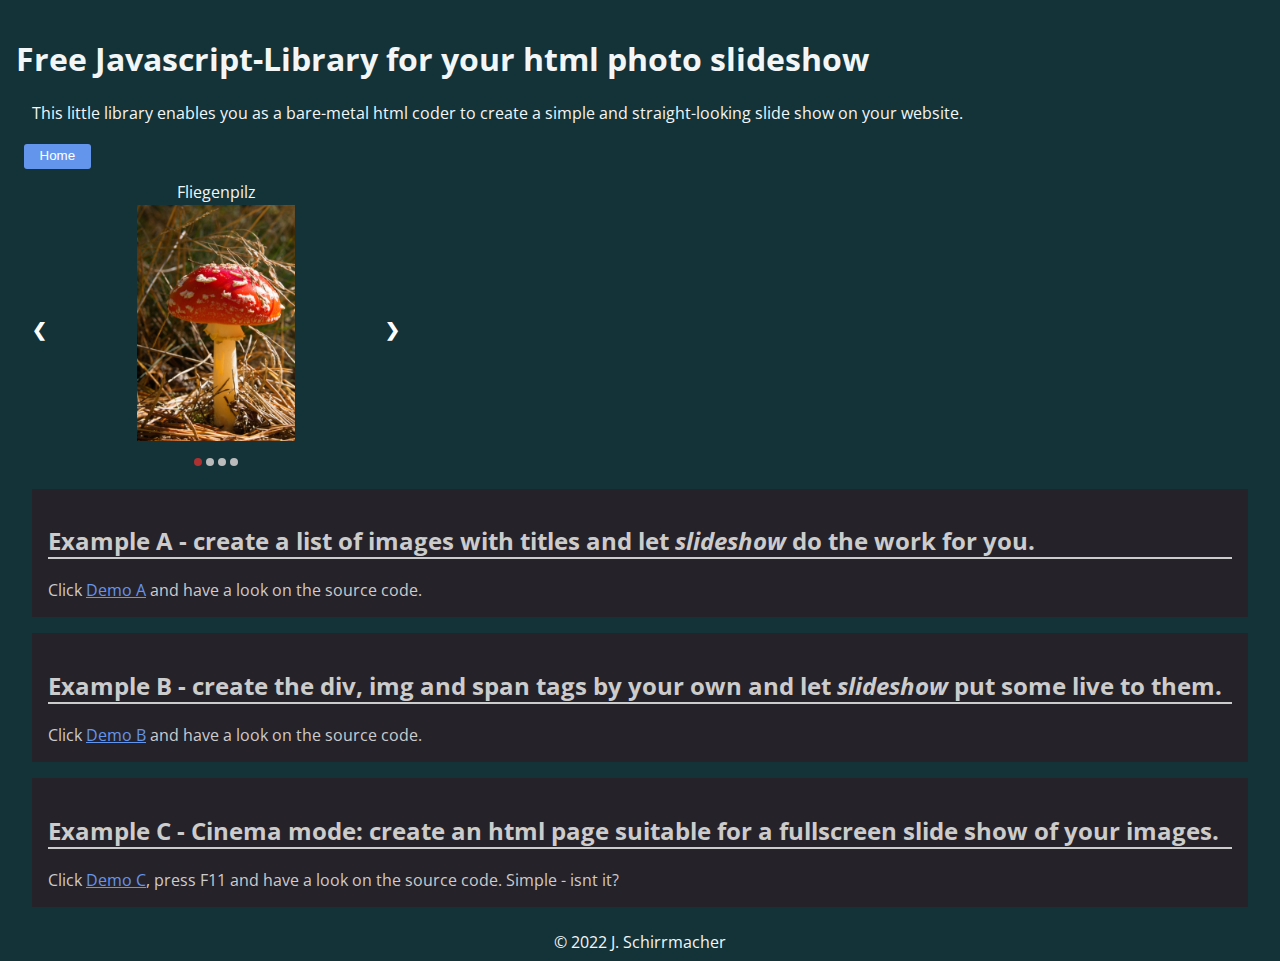
==== index.html @ a9ce5063 "Initial release" ====
﻿<!DOCTYPE HTML>
<html lang="en">

  <head>
    <meta charset="utf-8">
    <meta name="viewport" content="width=device-width, initial-scale=1.0"/>
    <title>Javascript library "slideshow"</title>
    <link rel="stylesheet" href="slideshow.css"/>
    <script src="slideshow.js"></script>
    <link rel="stylesheet" href="modern.css">
    <link rel="stylesheet" href="buttons.css">
    <script>
      window.onload = ()=>{
        new Slideshow("example1", [
        "img1.jpg", "Fliegenpilz",
        "img2.jpg", "Blautäubling",
        "img3.jpg", "Parasolpilz",
        "img4.jpg", "Schopftintling"
      ]);}
    </script>
    <style>
      img {max-width: 100%;}
    </style>

  </head>

  <body class="body-colors">
  
    <header class="header-colors">
      <h1>Free Javascript-Library for your html photo slideshow</h1>
      <p>
        This little library enables you as a bare-metal html coder to create a simple and straight-looking slide show on your website.
      </p>      
      <button class="btn" onclick="window.location.href='../../index.html'">Home</button>
      <div id="example1" style="width: auto; max-width: 400px; aspect-ratio: 4/3"></div>
    </header>

    <section>
      <h2>Example A - create a list of images with titles and let <i>slideshow</i> do the work for you.</h2>
      <div>
        Click <a href="demoa.html">Demo A</a> and have a look on the source code.
      </div>
    </section>

    <section>
      <h2>Example B - create the div, img and span tags by your own and let <i>slideshow</i> put some live to them.</h2>
      <div>
        Click <a href="demob.html">Demo B</a> and have a look on the source code.
      </div>
    </section>

    <section>
      <h2>Example C - Cinema mode: create an html page suitable for a fullscreen slide show of your images.</h2>
      <div>
        Click <a href="democ.html">Demo C</a>, press F11 and have a look on the source code. Simple - isnt it?
      </div>
    </section>

    <footer>
      © 2022 J. Schirrmacher
    </footer>

  </body>
</html>
---- slideshow.css ----
.slideshow {
  position: relative; width: 100%; height: 100%;
}

.title {
  padding: 0.5em;
  height: 1em;
  text-align: center;
}

.images {
  width: 100%;
  height: calc(100% - 4em);
}

.images img {  
  display: none;
}

.images img {
  object-fit: contain;
  width: 100%;
  height: 100%;
}

.bullets {
  height: 1em;
  padding: 0.5em;
  text-align: center;
  bottom: 0;
  cursor: default;
}

.bullet {
  display: inline-block;
  cursor: pointer;
  font-size: 0.5em;
  width: 1em;
  height: 1em;
  border-radius: 50%;
  background-color: #bbb;
  transition: background-color 0.6s ease;
}

.activeBullet, .bullet:hover {
  background-color: #ae3131;
}

.fade {
  animation-name: fade;
  animation-duration: 1.5s;
}

.prev, .next {
  cursor: pointer;
  position: absolute;
  top: 50%;
  width: auto;
  margin-top: -22px;
  padding: 16px;
  color: white;
  font-weight: bold;
  font-size: 18px;
  transition: 0.6s ease;
  border-radius: 0 3px 3px 0;
  user-select: none;
}

.next {
  right: 0;
  border-radius: 3px 0 0 3px;
}

.prev:hover, .next:hover {
  background-color: rgba(0,0,0,0.5);
}

@keyframes fade {
  from {opacity: .4}
  to {opacity: 1}
}
---- modern.css ----
﻿@import url('https://fonts.googleapis.com/css?family=Open+Sans');

/* ---------------- html main structure ---------------- */

header, footer {
  color: hsl(190, 20%, 96%);
  background-color: hsl(190, 50%, 15%);
}

body {
  font-family: "open sans";
  padding: 0;
  margin: 0;
  background-color: hsl(190, 50%, 15%);
}

header {
  padding: 1em 1em 0 1em;
}

section {
  color: hsl(0, 0%, 80%);
  padding: 1em;
  background-color: hsl(270, 10%, 15%);
  margin: 1em 2em 1em 2em;
}

footer {
  clear: both;
  padding: 0.5em;
  text-align: center;
}

img {
  max-width: 100%;
}

/* ---------------- common content ---------------- */

h2 {
  border-bottom: 2px solid hsl(0, 0%, 80%);
}

h3 {
  font-style: italic;
}

p {
  margin: 1em;
}

/* ---------------- special ---------------- */

@import url(https://fonts.googleapis.com/css?family=Lora);
.formula {
  margin-left: 20px;
  font: 14pt "Lora";
  font-style: italic;
}

.formula>span {
  margin-right: 20px;
}

u {
  text-decoration: none;
  font: 12pt "Lora";
  font-style: italic;
  margin: 0 4px 0 4px;
}

.warnbar {
  clear: both; 
  width: 100%;
  height: 20px;
  background: url(../images/restrl.png) repeat; 
}

a:link {color: cornflowerblue;}
a:visited {color: green;}
a:hover {color: hotpink;}
a:active {color: blue;}
---- buttons.css ----
﻿.btn {
  border: 0;
  border-radius: 3px;
  padding: 0.1em 1em 0.25em 1em;
  margin: 4px 8px 4px 8px;
  min-width: 5em;
  height: 1.85em;
  color: white;
  background-color: cornflowerblue;
}

.imgbtn {
  border: 0;
  border-radius: 3px;
  padding: 2px 2px 0 2px;
  margin: 0 4px 0 0;
  background-color: cornflowerblue;
}

.imgbtn:hover, .btn:hover {
  box-shadow: 2px 4px 6px 8px hsla(60,50%,50%,0.1), 2px 4px 6px 8px hsla(60,50%,50%,0.2);
  transition: box-shadow 0.25s;
}

.imgbtn:active, .btn:active {
  background-color: cornflowerblue;  
  box-shadow: 3px 3px 2px #444444 inset;
  position: relative;
  left: 1px; top: 1px;
}

.toolbar [type=radio] {
  visibility: hidden;
  position: absolute;
}

.toolbar img {
  padding: 2px 2px 2px 2px;
  cursor:pointer;
  background-color: #CCCCCC;  
  border-radius: 3px;
}

.toolbar input:checked+img {
  background-color: cornflowerblue;  
  box-shadow: 3px 3px 2px #444444 inset;
  position: relative;
  left: 1px; top: 1px;
}

.toolbar img:hover {
  box-shadow: 2px 4px 6px 8px hsla(60,50%,50%,0.1), 2px 4px 6px 8px hsla(60,50%,50%,0.2);
  transition: box-shadow 0.25s;
}
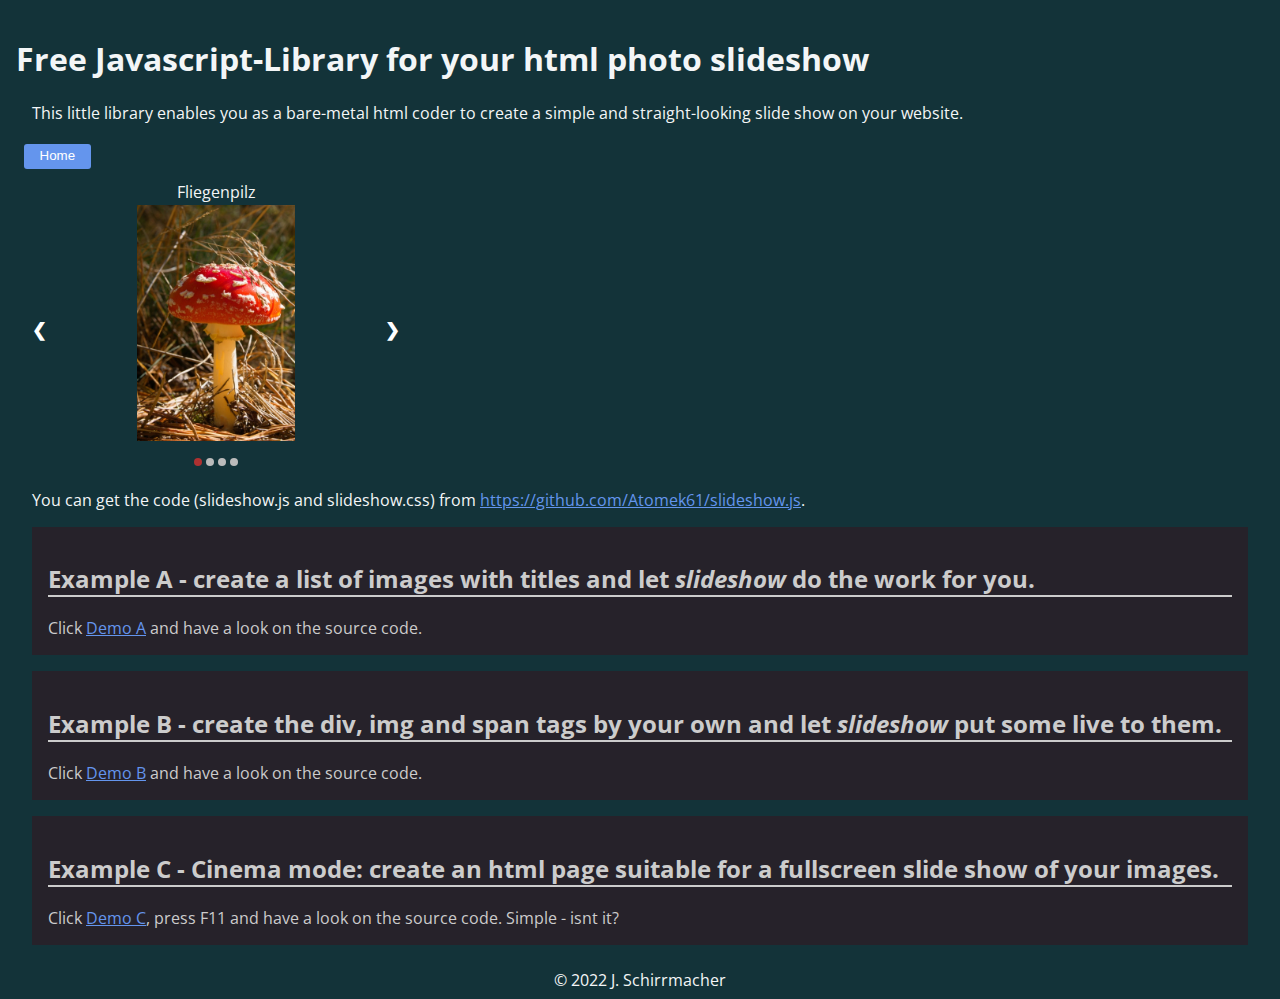
==== commit cfcf6584: "cinema-mode eingeführt" ====
--- a/index.html
+++ b/index.html
@@ -11,12 +11,14 @@
     <link rel="stylesheet" href="buttons.css">
     <script>
       window.onload = ()=>{
-        new Slideshow("example1", [
+        let slideshow = new Slideshow("example1", [
         "img1.jpg", "Fliegenpilz",
         "img2.jpg", "Blautäubling",
         "img3.jpg", "Parasolpilz",
         "img4.jpg", "Schopftintling"
-      ]);}
+      ]);
+      slideshow.start();
+      }
     </script>
     <style>
       img {max-width: 100%;}
@@ -33,6 +35,9 @@
       </p>      
       <button class="btn" onclick="window.location.href='../../index.html'">Home</button>
       <div id="example1" style="width: auto; max-width: 400px; aspect-ratio: 4/3"></div>
+      <p>
+        You can get the code (slideshow.js and slideshow.css) from <a href="https://github.com/Atomek61/slideshow.js">https://github.com/Atomek61/slideshow.js</a>.
+      </p>
     </header>
 
     <section>
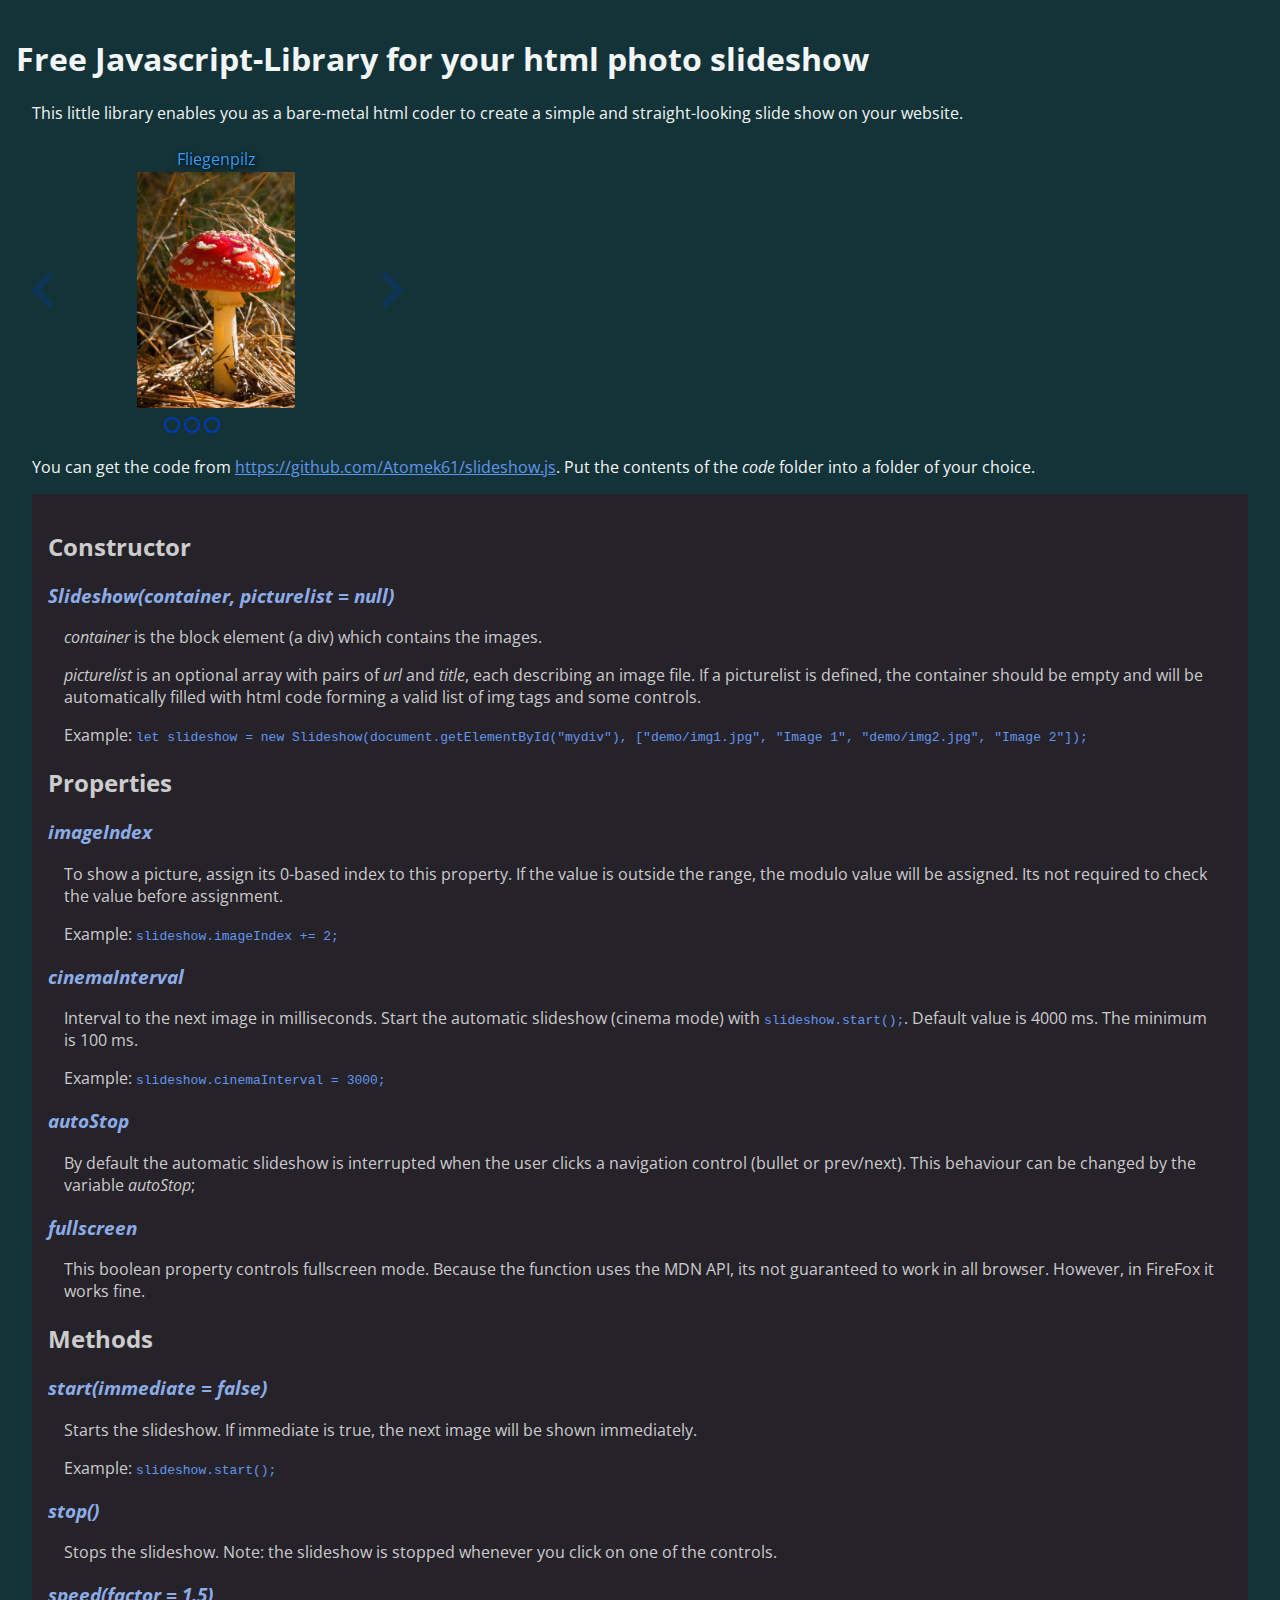
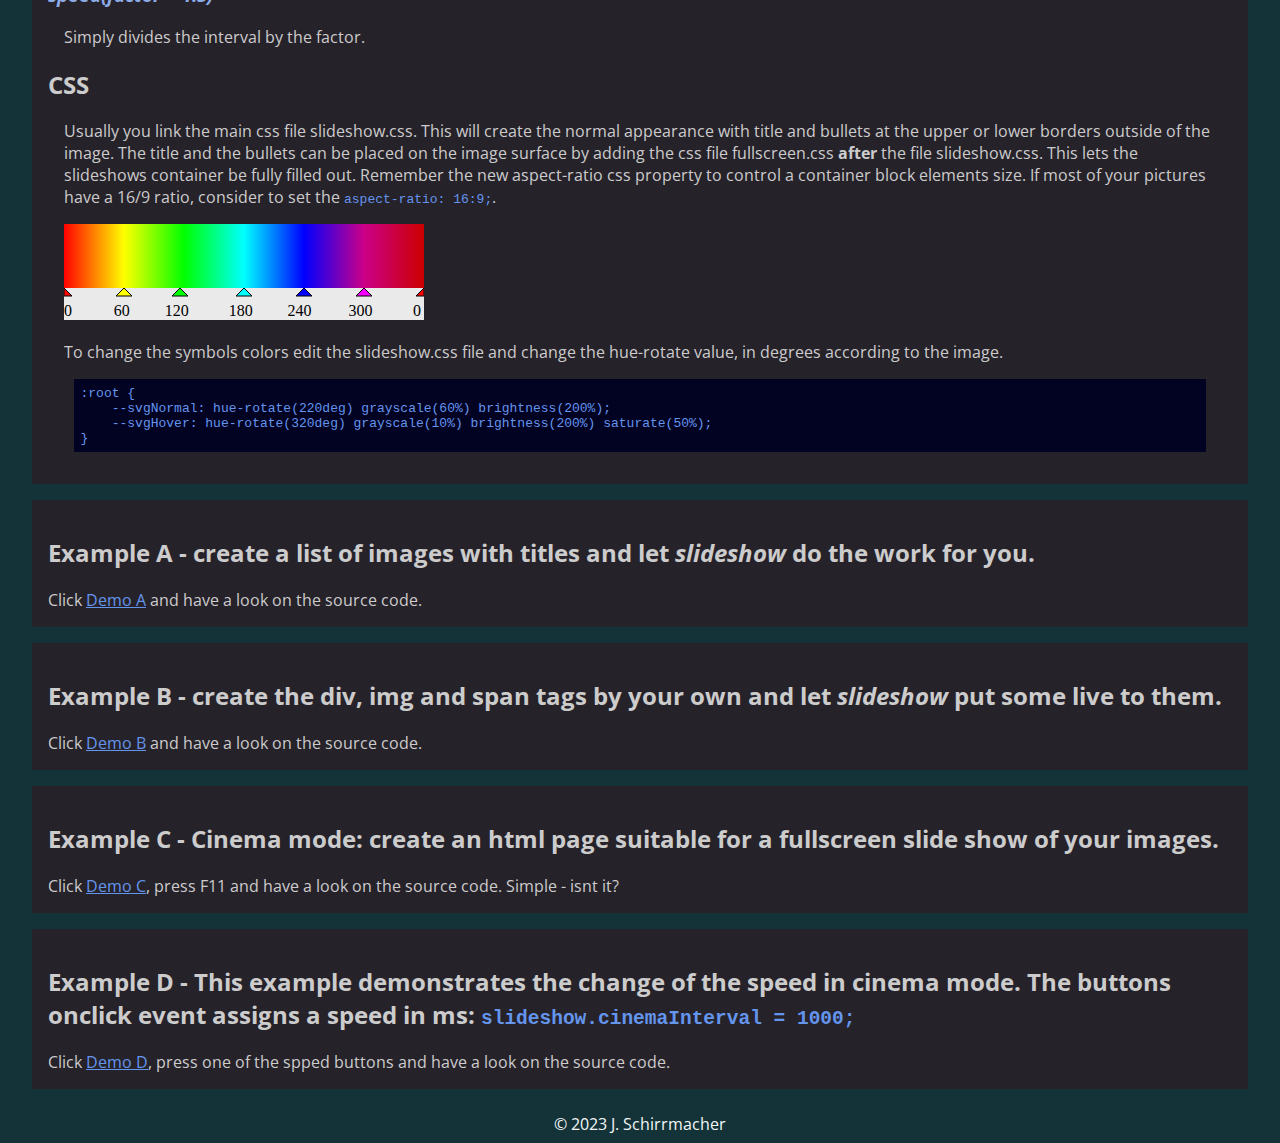
==== commit 19e4a1fa: "Added "meta" svg symbols. They contain inkscapes meta tags. The productive svg are smaller." ====
--- a/index.html
+++ b/index.html
@@ -2,20 +2,19 @@
 <html lang="en">
 
   <head>
-    <meta charset="utf-8">
-    <meta name="viewport" content="width=device-width, initial-scale=1.0"/>
+    <meta name="viewport" content="width=device-width, initial-scale=1.0" charset="utf-8"/>
     <title>Javascript library "slideshow"</title>
-    <link rel="stylesheet" href="slideshow.css"/>
-    <script src="slideshow.js"></script>
+    <link rel="stylesheet" href="code/slideshow.css"/>
+    <script src="code/slideshow.js"></script>
     <link rel="stylesheet" href="modern.css">
     <link rel="stylesheet" href="buttons.css">
     <script>
       window.onload = ()=>{
-        let slideshow = new Slideshow("example1", [
-        "img1.jpg", "Fliegenpilz",
-        "img2.jpg", "Blautäubling",
-        "img3.jpg", "Parasolpilz",
-        "img4.jpg", "Schopftintling"
+        let slideshow = new Slideshow(document.getElementById("example1"), [
+        "demo/img1.jpg", "Fliegenpilz",
+        "demo/img2.jpg", "Blautäubling",
+        "demo/img3.jpg", "Parasolpilz",
+        "demo/img4.jpg", "Schopftintling"
       ]);
       slideshow.start();
       }
@@ -33,36 +32,117 @@
       <p>
         This little library enables you as a bare-metal html coder to create a simple and straight-looking slide show on your website.
       </p>      
-      <button class="btn" onclick="window.location.href='../../index.html'">Home</button>
       <div id="example1" style="width: auto; max-width: 400px; aspect-ratio: 4/3"></div>
       <p>
-        You can get the code (slideshow.js and slideshow.css) from <a href="https://github.com/Atomek61/slideshow.js">https://github.com/Atomek61/slideshow.js</a>.
+        You can get the code from <a href="https://github.com/Atomek61/slideshow.js">https://github.com/Atomek61/slideshow.js</a>.
+        Put the contents of the <i>code</i> folder into a folder of your choice.
       </p>
     </header>
 
     <section>
+      <h2>Constructor</h2>
+      <h3>Slideshow(container, picturelist = null)</h3>
+      <p>
+        <i>container</i> is the block element (a div) which contains the images.
+      </p>
+      <p>
+        <i>picturelist</i> is an optional array with pairs of <i>url</i> and <i>title</i>, each describing an image file. If a picturelist is defined, the container should be empty and will be       automatically filled with html code forming a valid list of img tags and some controls.
+      </p>
+      <p>
+        Example: <code>let slideshow = new Slideshow(document.getElementById("mydiv"), ["demo/img1.jpg", "Image 1", "demo/img2.jpg", "Image 2"]);</code>
+      </p>
+
+      <h2>Properties</h2>
+      <h3>imageIndex</h3>
+      <p>
+        To show a picture, assign its 0-based index to this property. If the value is outside the range, the modulo value will be assigned. Its not required to check the value before assignment.
+      </p>
+      <p>
+        Example: <code>slideshow.imageIndex += 2;</code>
+      </p>
+      <h3>cinemaInterval</h3>
+      <p>
+        Interval to the next image in milliseconds. Start the automatic slideshow (cinema mode) with <code>slideshow.start();</code>. Default value is 4000 ms. The minimum is 100 ms.
+      </p>
+      <p>
+        Example: <code>slideshow.cinemaInterval = 3000;</code>
+      </p>
+      <h3>autoStop</h3>
+      <p>
+        By default the automatic slideshow is interrupted when the user clicks a navigation control (bullet or prev/next). This behaviour can be changed by the variable <i>autoStop</i>;
+      </p>
+      <h3>fullscreen</h3>
+      <p>
+        This boolean property controls fullscreen mode. Because the function uses the MDN API, its not guaranteed to work in all browser. However, in FireFox it works fine. 
+      </p>
+
+      <h2>Methods</h2>
+      <h3>start(immediate = false)</h3>
+      <p>
+        Starts the slideshow. If immediate is true, the next image will be shown immediately.
+      </p>
+      <p>
+        Example: <code>slideshow.start();</code>
+      </p>
+      <h3>stop()</h3>
+      <p>
+        Stops the slideshow. Note: the slideshow is stopped whenever you click on one of the controls.
+      </p>
+      <h3>speed(factor = 1.5)</h3>
+      <p>
+        Simply divides the interval by the factor.
+      </p>
+
+      <h2>CSS</h2>
+      <p>
+        Usually you link the main css file slideshow.css. This will create the normal appearance with title and bullets at the upper or lower borders outside of the image. The title and the bullets can be placed on the image surface by adding the css file fullscreen.css <b>after</b> the file slideshow.css. This lets the slideshows container be fully filled out. Remember the new aspect-ratio css property to control a container block elements size. If most of your pictures have a 16/9 ratio, consider to set the <code>aspect-ratio: 16:9;</code>. 
+      </p>
+      <p>
+        <img src="hue.svg"/>
+      </p>
+      <p>
+        To change the symbols colors edit the slideshow.css file and change the hue-rotate value, in degrees according to the image.
+        <pre>
+:root {
+    --svgNormal: hue-rotate(220deg) grayscale(60%) brightness(200%);
+    --svgHover: hue-rotate(320deg) grayscale(10%) brightness(200%) saturate(50%);
+}</pre>
+       
+      </p>
+
+
+    </section>
+
+    <section>
       <h2>Example A - create a list of images with titles and let <i>slideshow</i> do the work for you.</h2>
       <div>
-        Click <a href="demoa.html">Demo A</a> and have a look on the source code.
+        Click <a href="demo/demoa.html">Demo A</a> and have a look on the source code.
       </div>
     </section>
 
     <section>
       <h2>Example B - create the div, img and span tags by your own and let <i>slideshow</i> put some live to them.</h2>
       <div>
-        Click <a href="demob.html">Demo B</a> and have a look on the source code.
+        Click <a href="demo/demob.html">Demo B</a> and have a look on the source code.
       </div>
     </section>
 
     <section>
       <h2>Example C - Cinema mode: create an html page suitable for a fullscreen slide show of your images.</h2>
       <div>
-        Click <a href="democ.html">Demo C</a>, press F11 and have a look on the source code. Simple - isnt it?
+        Click <a href="demo/democ.html">Demo C</a>, press F11 and have a look on the source code. Simple - isnt it?
+      </div>
+    </section>
+
+    <section>
+      <h2>Example D - This example demonstrates the change of the speed in cinema mode. The buttons onclick event assigns a speed in ms: <code>slideshow.cinemaInterval = 1000;</code></h2>
+      <div>
+        Click <a href="demo/democ.html">Demo D</a>, press one of the spped buttons and have a look on the source code.
       </div>
     </section>
 
     <footer>
-      © 2022 J. Schirrmacher
+      © 2023 J. Schirrmacher
     </footer>
 
   </body>
--- a/code/slideshow.css
+++ b/code/slideshow.css
@@ -0,0 +1,119 @@
+:root {
+   --svgNormal: hue-rotate(220deg);
+   --svgHover: hue-rotate(320deg);
+  }
+
+.container {
+  position: relative; width: 100%; height: 100%;
+}
+
+.title {
+  Height: 1em;
+  color: #3399ff;
+  filter: drop-shadow(2px 2px 3px black);
+  padding: 0.5em 0 0.5em 0;
+  z-index: 2;
+  text-align: center;
+}
+
+.pictures {
+  width: 100%;
+  height: calc(100% - 4em);
+}
+
+.pictures img {
+  display: none;
+  object-fit: contain;
+  width: 100%;
+  height: 100%;
+}
+
+.symbol { 
+  display: inline-block;
+  width: 1em; height: 1em;
+  cursor: pointer;
+  background-size: cover;
+  filter: var(--svgNormal);
+  border-radius: 4px;
+}
+
+.symbol:hover {
+  transition: 0.6s ease;
+  filter: var(--svgHover) grayscale(0%) brightness(200%);
+}
+
+.prev:hover, .next:hover {
+  transition: 0.6s ease;
+  background-color:hsla(80, 50%, 50%, 0.2);
+  border-radius: 4px;
+  filter: var(--svgHover);
+}
+
+.bullets {
+  user-select: none;
+  height: 1em;
+  padding:0.5em 0 0.5em 0;
+  text-align: center;
+  bottom: 0;
+  cursor: default;
+}
+
+.bullet {
+  background-image: url("bulletoff.svg");
+}
+
+.bullet-active {
+  background-image: url("bulleton.svg");
+}
+
+.cinema {
+  background-image: url("start.svg");
+  margin-left: 1em;
+}
+
+.cinema-playing {
+  background-image: url("stop.svg");
+}
+
+.full {
+  background-image: url("full.svg");
+  margin-left: 1em;
+}
+
+.window {
+  background-image: url("window.svg");
+  margin-left: 1em;
+}
+
+.picture {
+  animation-name: fade;
+  animation-duration: 1.5s;
+}
+
+.prev, .next {
+  display: inline-block;
+  position: absolute;
+  width: 2em;
+  height: 3em;
+  top: 50%;
+  transform: translateY(-50%);
+  cursor: pointer;
+  background-size: cover;
+  filter: var(--svgNormal) opacity(25%);
+  border-radius: 4px;
+}
+
+.prev {
+  background-image: url("prev.svg");
+  left: 10px;
+}
+.next {
+  background-image: url("next.svg");
+  right: 10px;
+}
+
+@keyframes fade {
+  from {opacity: .4}
+  to {opacity: 1}
+}      
+
--- a/modern.css
+++ b/modern.css
@@ -38,10 +38,11 @@
 /* ---------------- common content ---------------- */
 
 h2 {
-  border-bottom: 2px solid hsl(0, 0%, 80%);
+  border: none;
 }
 
 h3 {
+  color: rgb(141, 172, 231);
   font-style: italic;
 }
 
@@ -76,6 +77,17 @@
   background: url(../images/restrl.png) repeat; 
 }
 
+code {
+  color: cornflowerblue;
+}
+
+pre {
+  margin: 0 2em 0 2em;
+  padding: 0.5em;
+  background-color: rgb(2, 2, 35);
+  color: cornflowerblue;
+}
+
 a:link {color: cornflowerblue;}
 a:visited {color: green;}
 a:hover {color: hotpink;}
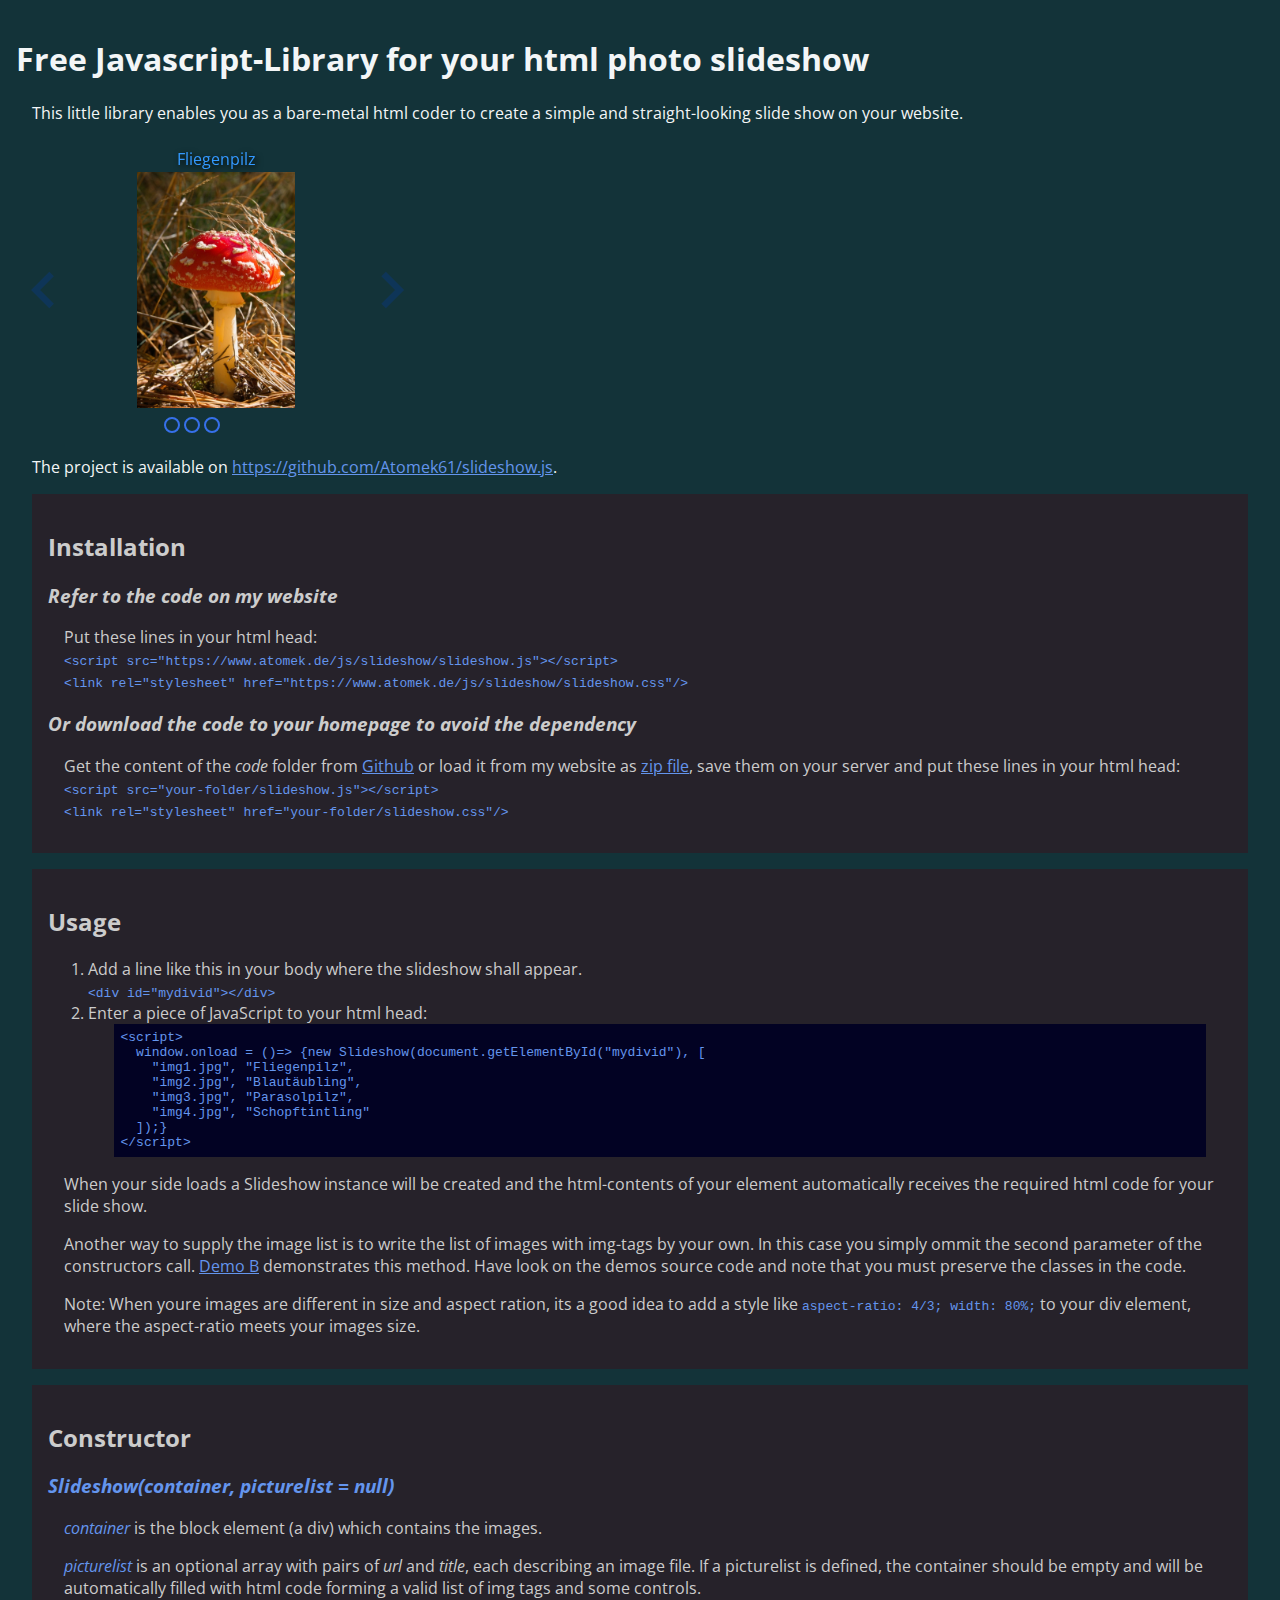
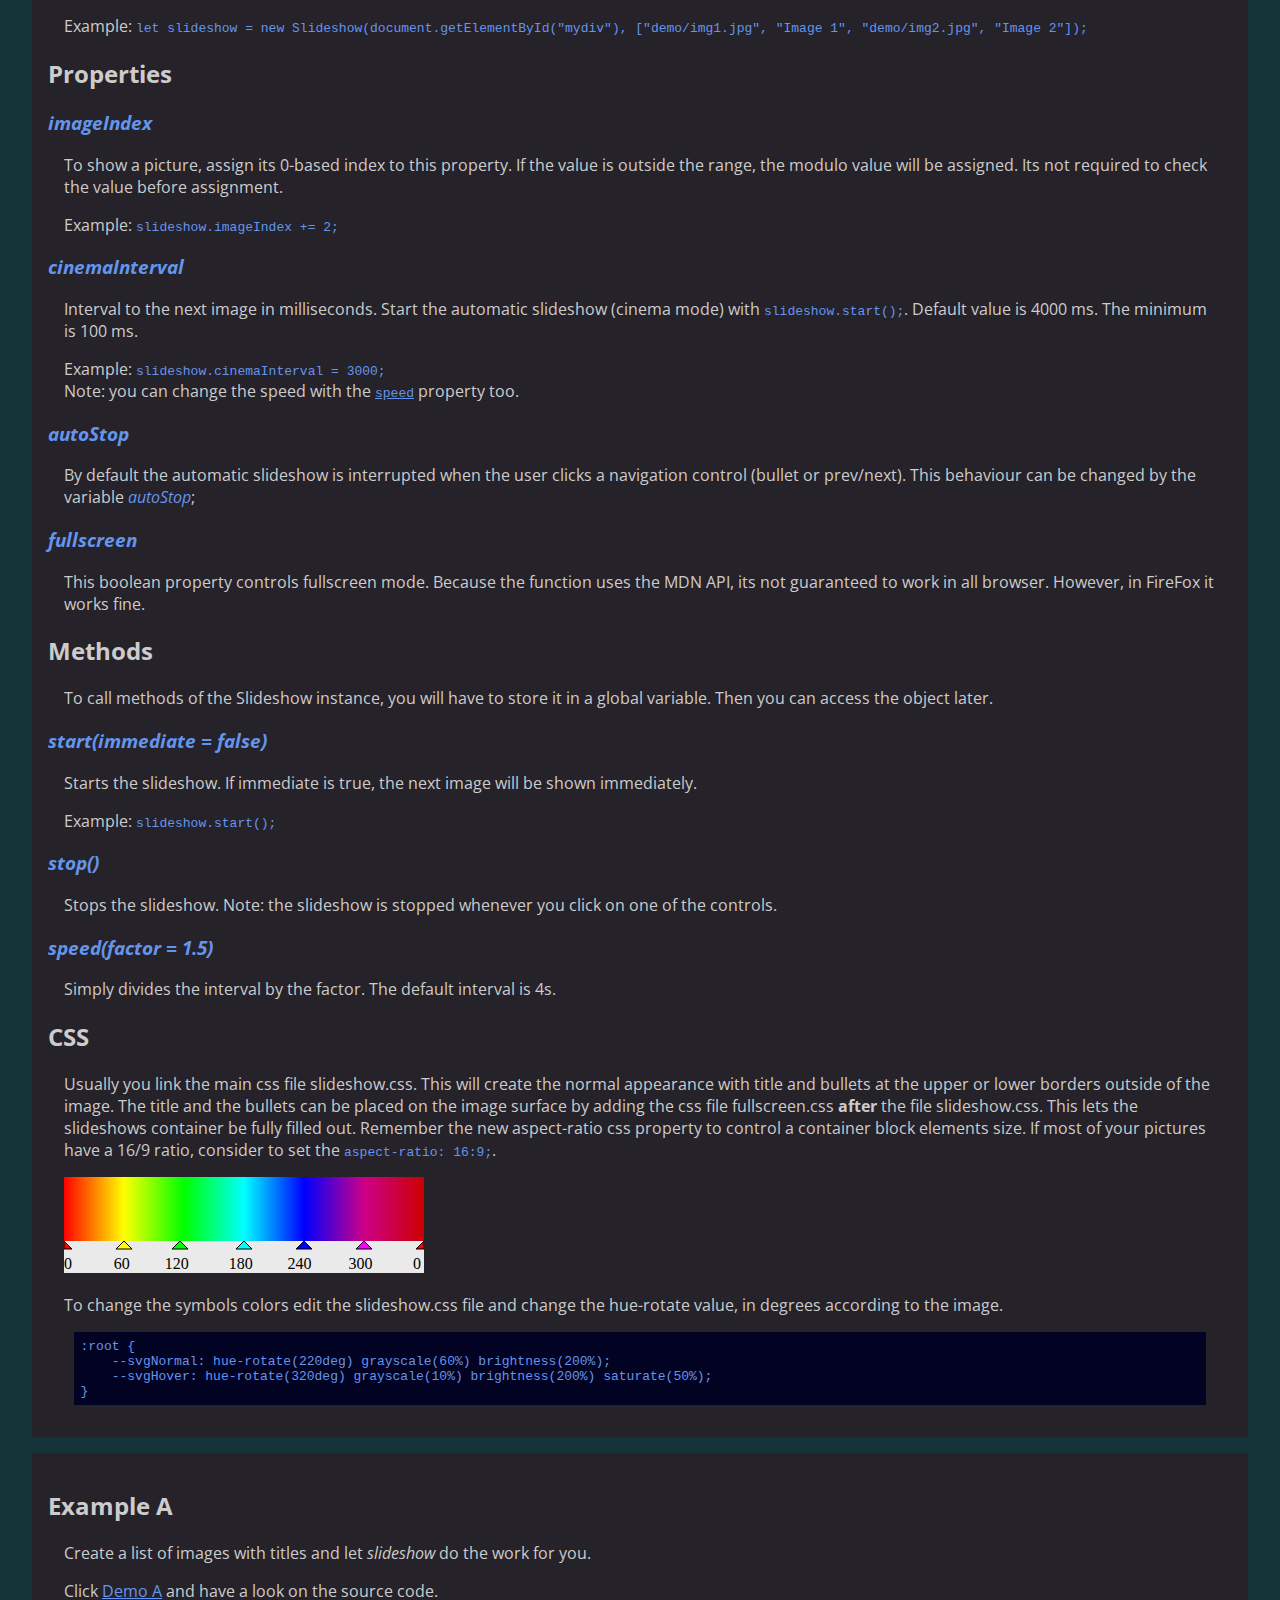
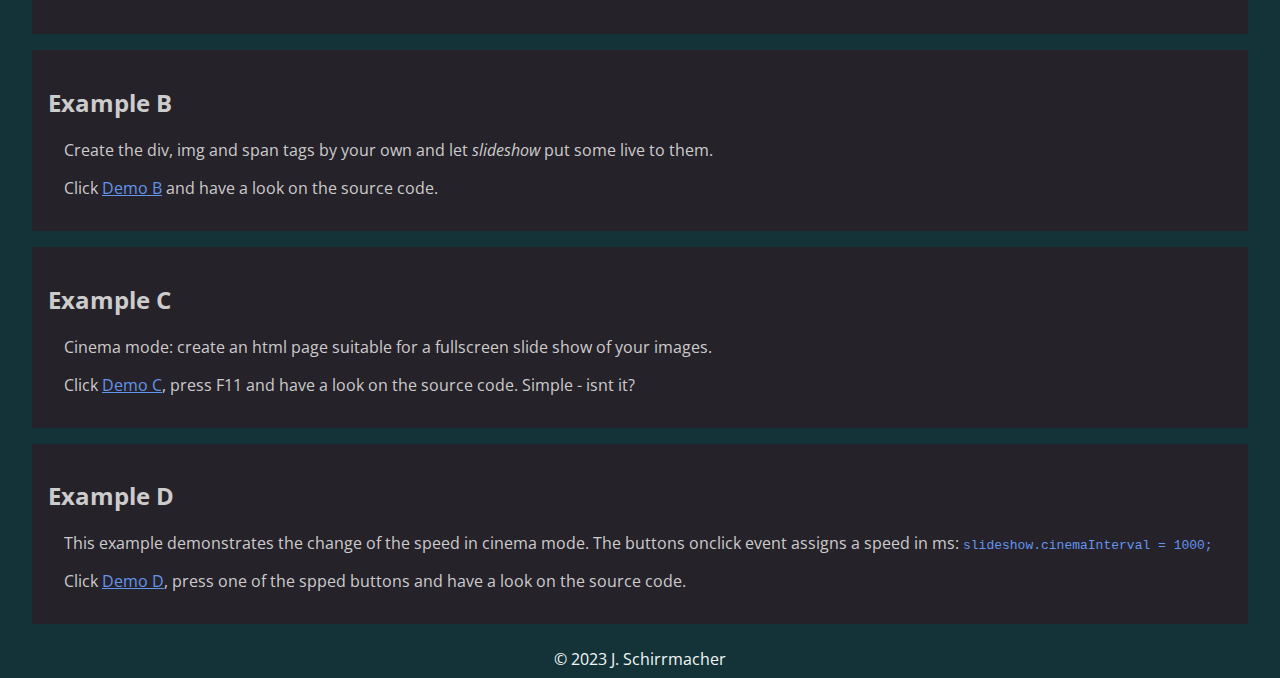
==== commit 88a53248: "Better documentation" ====
--- a/index.html
+++ b/index.html
@@ -16,6 +16,7 @@
         "demo/img3.jpg", "Parasolpilz",
         "demo/img4.jpg", "Schopftintling"
       ]);
+      slideshow.speed(2);
       slideshow.start();
       }
     </script>
@@ -34,19 +35,65 @@
       </p>      
       <div id="example1" style="width: auto; max-width: 400px; aspect-ratio: 4/3"></div>
       <p>
-        You can get the code from <a href="https://github.com/Atomek61/slideshow.js">https://github.com/Atomek61/slideshow.js</a>.
-        Put the contents of the <i>code</i> folder into a folder of your choice.
+        The project is available on <a href="https://github.com/Atomek61/slideshow.js">https://github.com/Atomek61/slideshow.js</a>.
       </p>
     </header>
 
     <section>
+      <h2>Installation</h2>
+      <h3>Refer to the code on my website</h3>
+      <p>
+         Put these lines in your html head:<br/>
+        <code>&lt;script src="https://www.atomek.de/js/slideshow/slideshow.js"&gt;&lt;/script&gt;<br/>
+          &lt;link rel="stylesheet" href="https://www.atomek.de/js/slideshow/slideshow.css"/&gt;</code>
+        </p>
+      <h3>Or download the code to your homepage to avoid the dependency</h3>
+      <p>
+        Get the content of the <i>code</i> folder from <a href="https://github.com/Atomek61/slideshow.js">Github</a> or load it from my website as <a href="code/slideshow.zip">zip file</a>, save them on your server and put these lines in your html head:<br/>
+        <code>&lt;script src="your-folder/slideshow.js"&gt;&lt;/script&gt;<br/>
+        &lt;link rel="stylesheet" href="your-folder/slideshow.css"/&gt;</code>
+      </p>
+    </section>
+
+    <section>
+      <h2>Usage</h2>
+      <ol>
+        <li>
+          Add a line like this in your body where the slideshow shall appear.<br/>
+          <code>&lt;div id="mydivid"&gt;&lt;/div&gt;</code><br/>
+        </li>
+        <li>
+          Enter a piece of JavaScript to your html head:<br/>
+          <pre>
+&lt;script&gt;
+  window.onload = ()=> {new Slideshow(document.getElementById("mydivid"), [
+    "img1.jpg", "Fliegenpilz",
+    "img2.jpg", "Blautäubling",
+    "img3.jpg", "Parasolpilz",
+    "img4.jpg", "Schopftintling"
+  ]);}
+&lt;/script&gt;</pre>
+        </li>
+      </ol>
+      <p>
+        When your side loads a Slideshow instance will be created and the html-contents of your element automatically receives the required html code for your slide show.
+      </p>
+      <p>
+        Another way to supply the image list is to write the list of images with img-tags by your own. In this case you simply ommit the second parameter of the constructors call. <a href="demo/demob.html">Demo B</a> demonstrates this method. Have look on the demos source code and note that you must preserve the classes in the code.
+      </p>
+      <p>
+        Note: When youre images are different in size and aspect ration, its a good idea to add a style like <code>aspect-ratio: 4/3; width: 80%;</code> to your div element, where the aspect-ratio meets your images size. 
+      </p>
+    </section>
+    
+    <section class="codedoc">
       <h2>Constructor</h2>
       <h3>Slideshow(container, picturelist = null)</h3>
       <p>
-        <i>container</i> is the block element (a div) which contains the images.
-      </p>
-      <p>
-        <i>picturelist</i> is an optional array with pairs of <i>url</i> and <i>title</i>, each describing an image file. If a picturelist is defined, the container should be empty and will be       automatically filled with html code forming a valid list of img tags and some controls.
+        <i class="param">container</i> is the block element (a div) which contains the images.
+      </p>
+      <p>
+        <i class="param">picturelist</i> is an optional array with pairs of <i>url</i> and <i>title</i>, each describing an image file. If a picturelist is defined, the container should be empty and will be automatically filled with html code forming a valid list of img tags and some controls.
       </p>
       <p>
         Example: <code>let slideshow = new Slideshow(document.getElementById("mydiv"), ["demo/img1.jpg", "Image 1", "demo/img2.jpg", "Image 2"]);</code>
@@ -65,11 +112,12 @@
         Interval to the next image in milliseconds. Start the automatic slideshow (cinema mode) with <code>slideshow.start();</code>. Default value is 4000 ms. The minimum is 100 ms.
       </p>
       <p>
-        Example: <code>slideshow.cinemaInterval = 3000;</code>
+        Example: <code>slideshow.cinemaInterval = 3000;</code><br/>
+        Note: you can change the speed with the <a href="#speedprop"><code>speed</code></a> property too.
       </p>
       <h3>autoStop</h3>
       <p>
-        By default the automatic slideshow is interrupted when the user clicks a navigation control (bullet or prev/next). This behaviour can be changed by the variable <i>autoStop</i>;
+        By default the automatic slideshow is interrupted when the user clicks a navigation control (bullet or prev/next). This behaviour can be changed by the variable <i class="param">autoStop</i>;
       </p>
       <h3>fullscreen</h3>
       <p>
@@ -77,6 +125,9 @@
       </p>
 
       <h2>Methods</h2>
+      <p>
+        To call methods of the Slideshow instance, you will have to store it in a global variable. Then you can access the object later.
+      </p>
       <h3>start(immediate = false)</h3>
       <p>
         Starts the slideshow. If immediate is true, the next image will be shown immediately.
@@ -88,9 +139,9 @@
       <p>
         Stops the slideshow. Note: the slideshow is stopped whenever you click on one of the controls.
       </p>
-      <h3>speed(factor = 1.5)</h3>
-      <p>
-        Simply divides the interval by the factor.
+      <h3 id="speedprop">speed(factor = 1.5)</h3>
+      <p>
+        Simply divides the interval by the factor. The default interval is 4s.
       </p>
 
       <h2>CSS</h2>
@@ -109,36 +160,44 @@
 }</pre>
        
       </p>
-
-
-    </section>
-
-    <section>
-      <h2>Example A - create a list of images with titles and let <i>slideshow</i> do the work for you.</h2>
-      <div>
+    </section>
+
+    <section>
+      <h2>Example A</h2>
+      <p>Create a list of images with titles and let <i>slideshow</i> do the work for you.</p>
+      <p>
         Click <a href="demo/demoa.html">Demo A</a> and have a look on the source code.
-      </div>
-    </section>
-
-    <section>
-      <h2>Example B - create the div, img and span tags by your own and let <i>slideshow</i> put some live to them.</h2>
-      <div>
+      </p>
+    </section>
+
+    <section>
+      <h2>Example B</h2>
+      <p>
+        Create the div, img and span tags by your own and let <i>slideshow</i> put some live to them.
+      </p>
+      <p>
         Click <a href="demo/demob.html">Demo B</a> and have a look on the source code.
-      </div>
-    </section>
-
-    <section>
-      <h2>Example C - Cinema mode: create an html page suitable for a fullscreen slide show of your images.</h2>
-      <div>
+      </p>
+    </section>
+
+    <section>
+      <h2>Example C</h2>
+      <p>
+        Cinema mode: create an html page suitable for a fullscreen slide show of your images.
+      </p>
+      <p>
         Click <a href="demo/democ.html">Demo C</a>, press F11 and have a look on the source code. Simple - isnt it?
-      </div>
-    </section>
-
-    <section>
-      <h2>Example D - This example demonstrates the change of the speed in cinema mode. The buttons onclick event assigns a speed in ms: <code>slideshow.cinemaInterval = 1000;</code></h2>
-      <div>
+      </p>
+    </section>
+
+    <section>
+      <h2>Example D</h2>
+      <p>
+        This example demonstrates the change of the speed in cinema mode. The buttons onclick event assigns a speed in ms: <code>slideshow.cinemaInterval = 1000;</code>
+      </p>
+      <p>
         Click <a href="demo/democ.html">Demo D</a>, press one of the spped buttons and have a look on the source code.
-      </div>
+      </p>
     </section>
 
     <footer>
--- a/code/slideshow.css
+++ b/code/slideshow.css
@@ -1,6 +1,6 @@
 :root {
    --svgNormal: hue-rotate(220deg);
-   --svgHover: hue-rotate(320deg);
+   --svgHover: hue-rotate(240deg);
   }
 
 .container {
@@ -33,7 +33,7 @@
   width: 1em; height: 1em;
   cursor: pointer;
   background-size: cover;
-  filter: var(--svgNormal);
+  filter: var(--svgNormal) grayscale(50%) brightness(200%);
   border-radius: 4px;
 }
 
@@ -46,7 +46,11 @@
   transition: 0.6s ease;
   background-color:hsla(80, 50%, 50%, 0.2);
   border-radius: 4px;
-  filter: var(--svgHover);
+  filter: var(--svgHosver);
+}
+
+.prev:active, .next:active {
+  background-color:red;
 }
 
 .bullets {
--- a/modern.css
+++ b/modern.css
@@ -42,12 +42,18 @@
 }
 
 h3 {
-  color: rgb(141, 172, 231);
   font-style: italic;
 }
 
 p {
   margin: 1em;
+}
+
+.codedoc>h3 {
+  color: cornflowerblue;
+  font-style: italic;
+  font-weight: bold;
+  font-size: 14pt;
 }
 
 /* ---------------- special ---------------- */
@@ -81,6 +87,10 @@
   color: cornflowerblue;
 }
 
+.param {
+  color: cornflowerblue;
+}
+
 pre {
   margin: 0 2em 0 2em;
   padding: 0.5em;
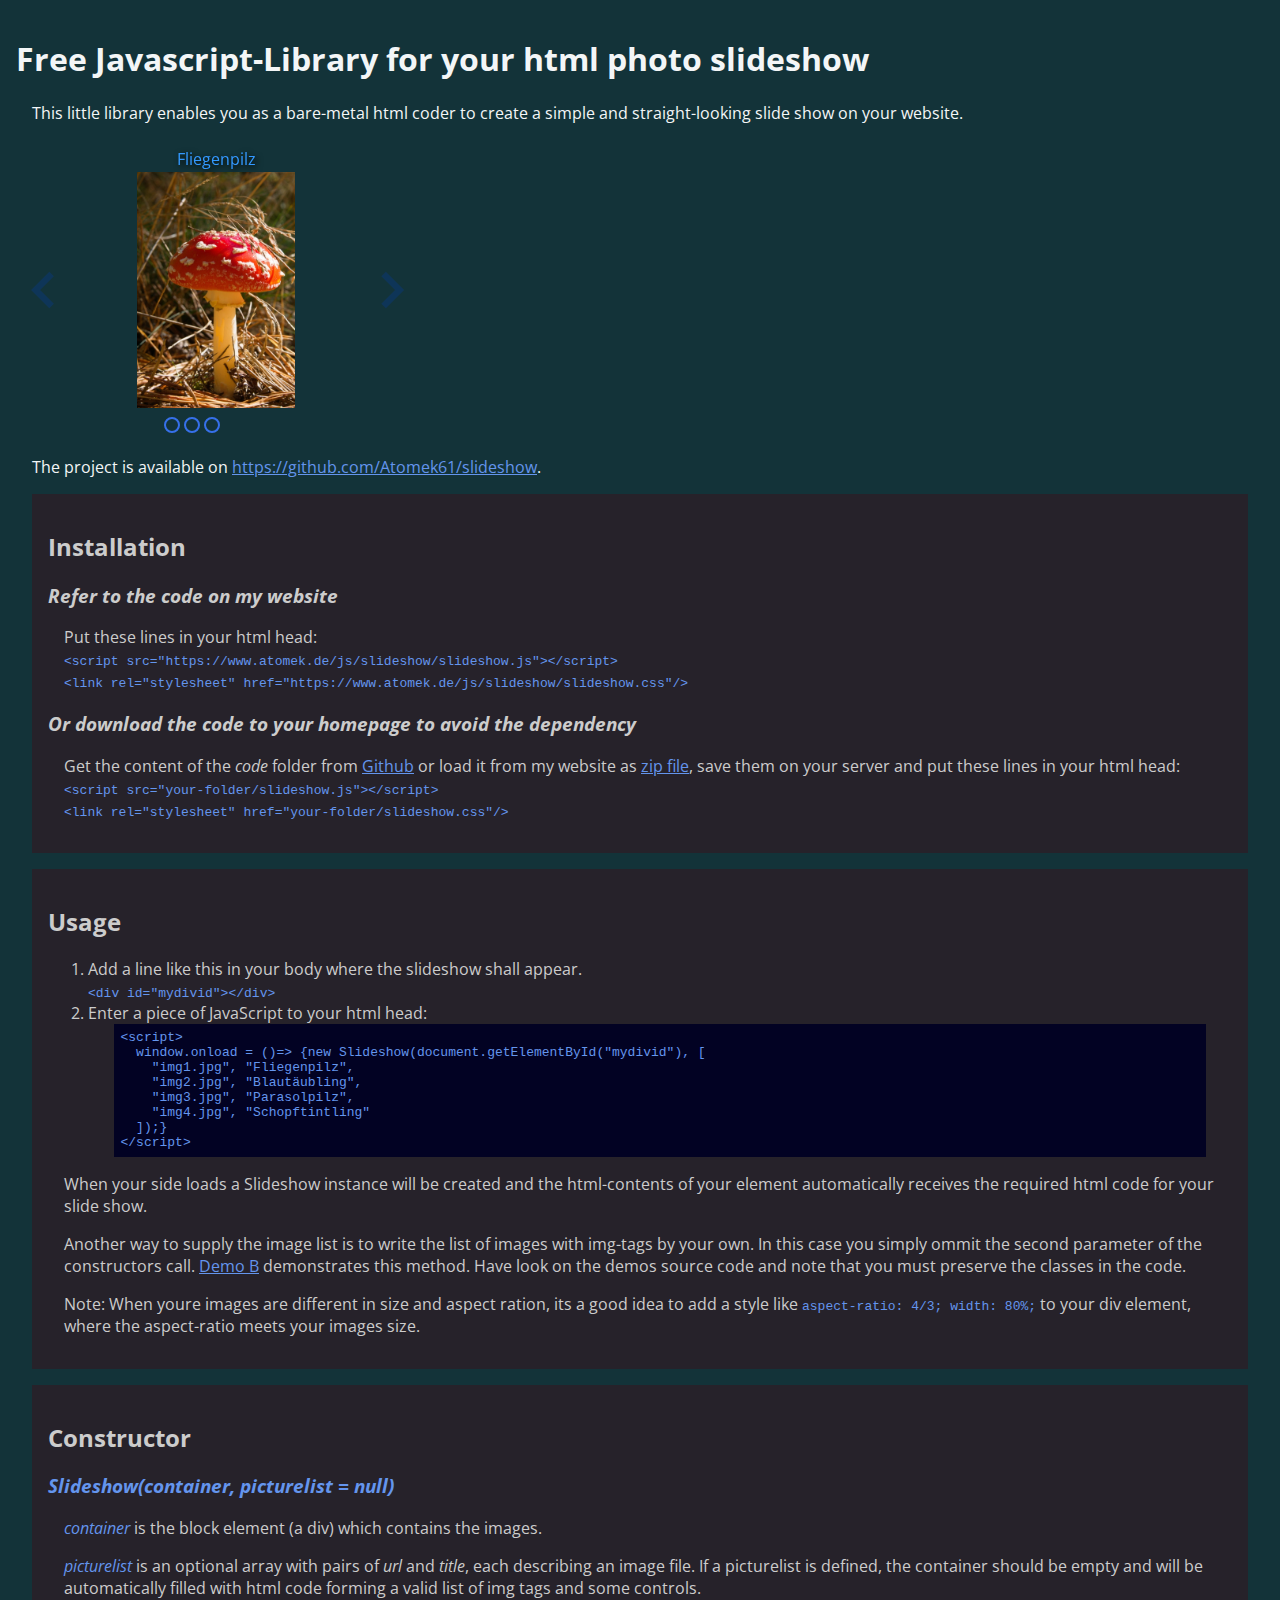
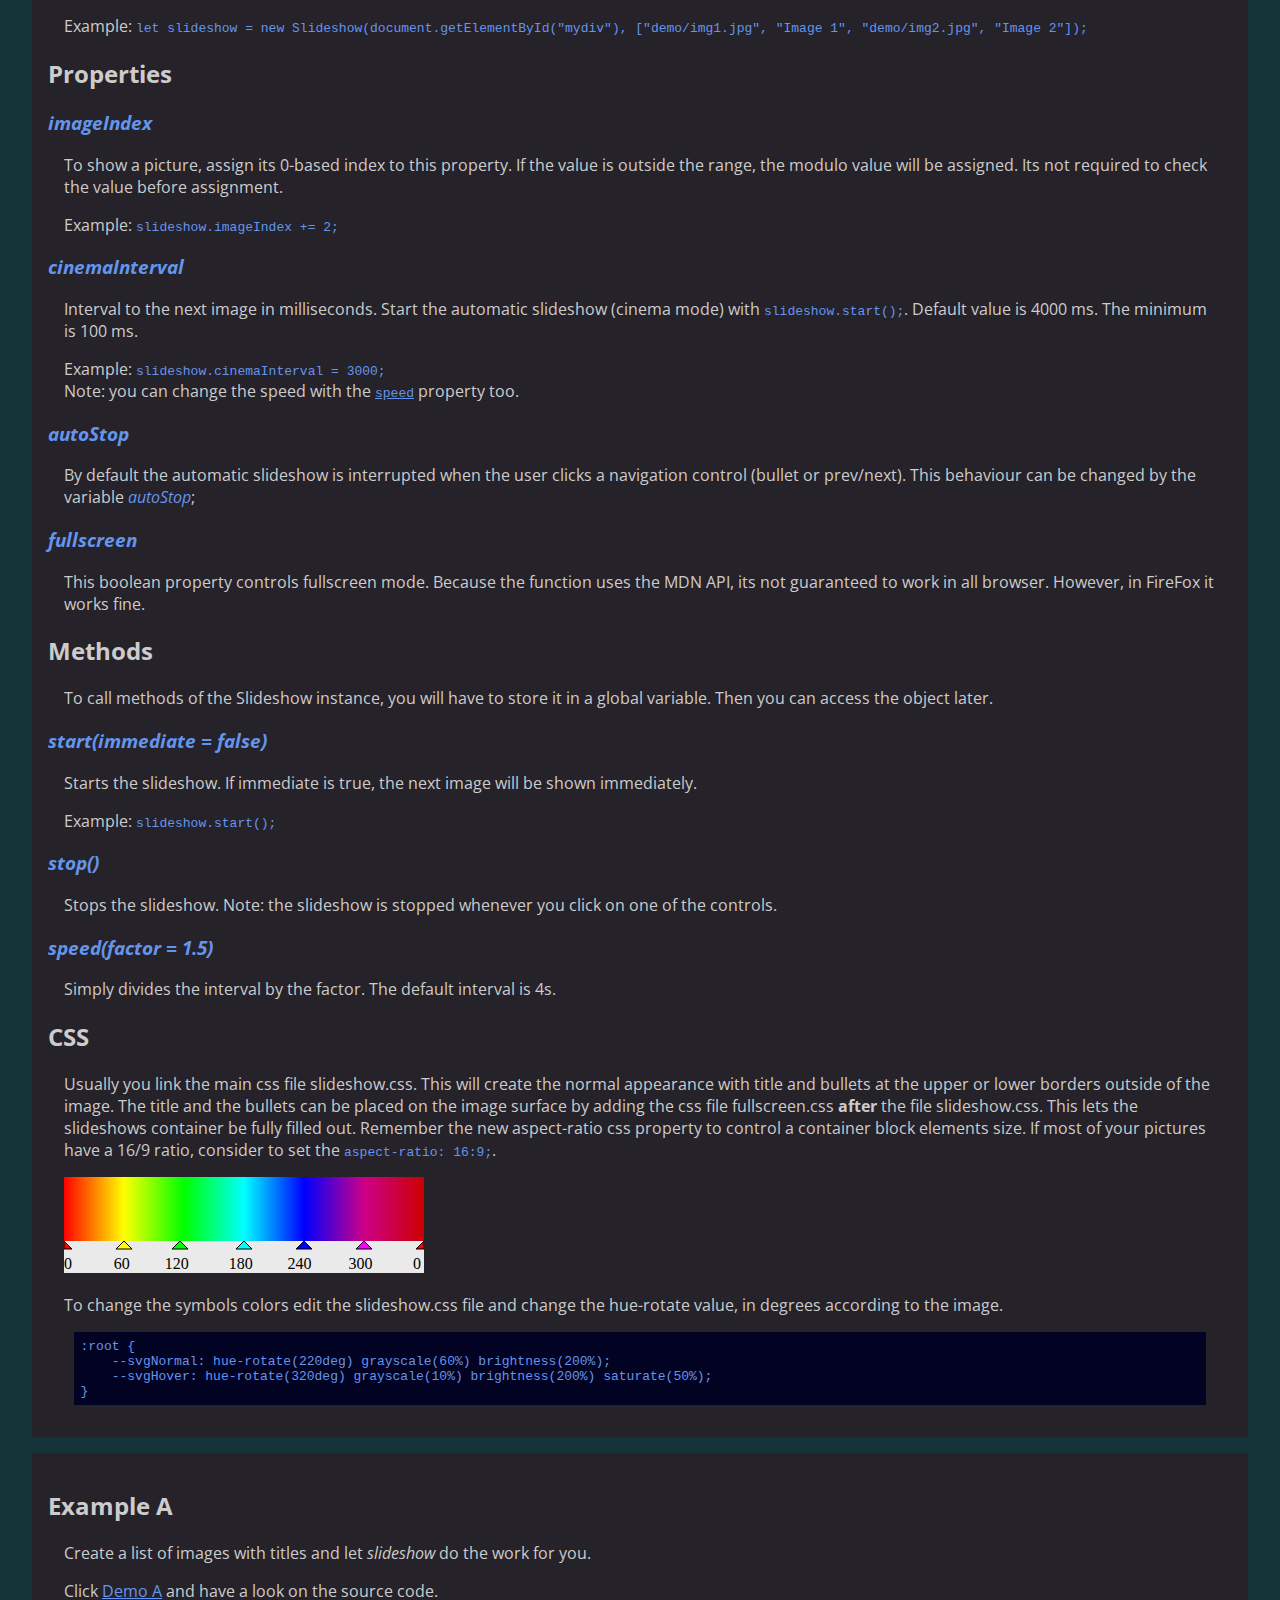
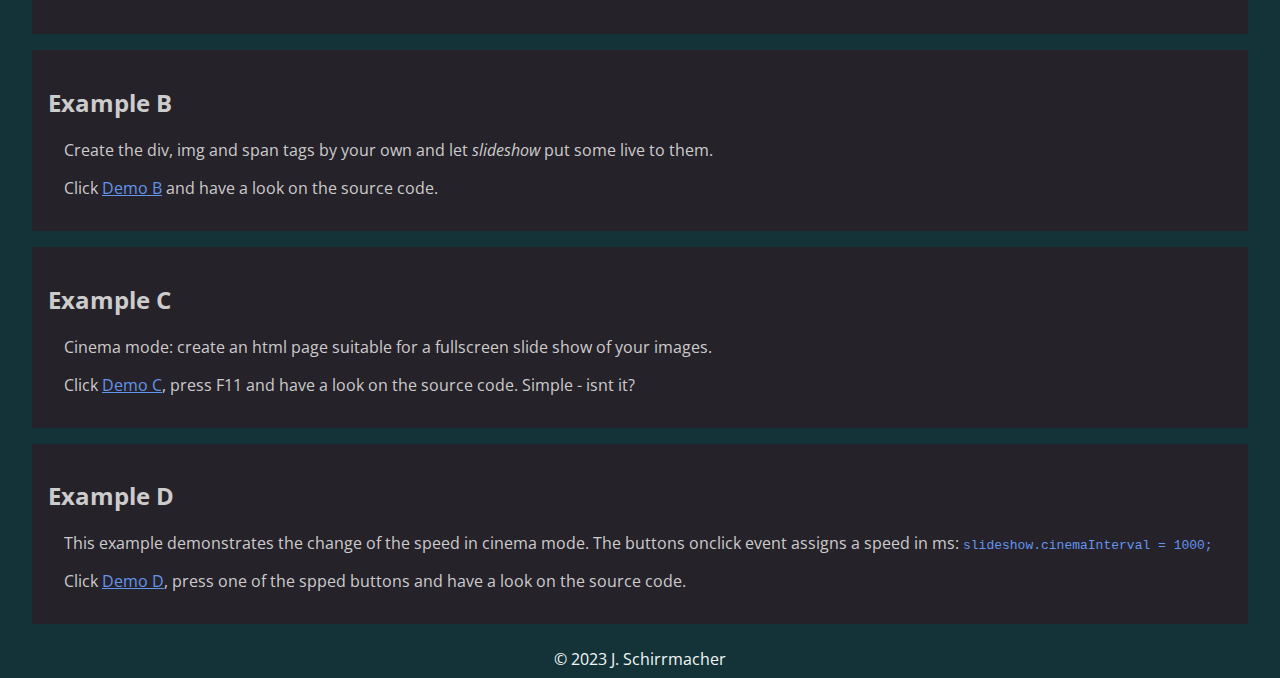
==== commit b3c7675a: "repository name slideshow.j renamed to slideshow" ====
--- a/index.html
+++ b/index.html
@@ -35,7 +35,7 @@
       </p>      
       <div id="example1" style="width: auto; max-width: 400px; aspect-ratio: 4/3"></div>
       <p>
-        The project is available on <a href="https://github.com/Atomek61/slideshow.js">https://github.com/Atomek61/slideshow.js</a>.
+        The project is available on <a href="https://github.com/Atomek61/slideshow">https://github.com/Atomek61/slideshow</a>.
       </p>
     </header>
 
@@ -49,7 +49,7 @@
         </p>
       <h3>Or download the code to your homepage to avoid the dependency</h3>
       <p>
-        Get the content of the <i>code</i> folder from <a href="https://github.com/Atomek61/slideshow.js">Github</a> or load it from my website as <a href="code/slideshow.zip">zip file</a>, save them on your server and put these lines in your html head:<br/>
+        Get the content of the <i>code</i> folder from <a href="https://github.com/Atomek61/slideshow">Github</a> or load it from my website as <a href="code/slideshow.zip">zip file</a>, save them on your server and put these lines in your html head:<br/>
         <code>&lt;script src="your-folder/slideshow.js"&gt;&lt;/script&gt;<br/>
         &lt;link rel="stylesheet" href="your-folder/slideshow.css"/&gt;</code>
       </p>
